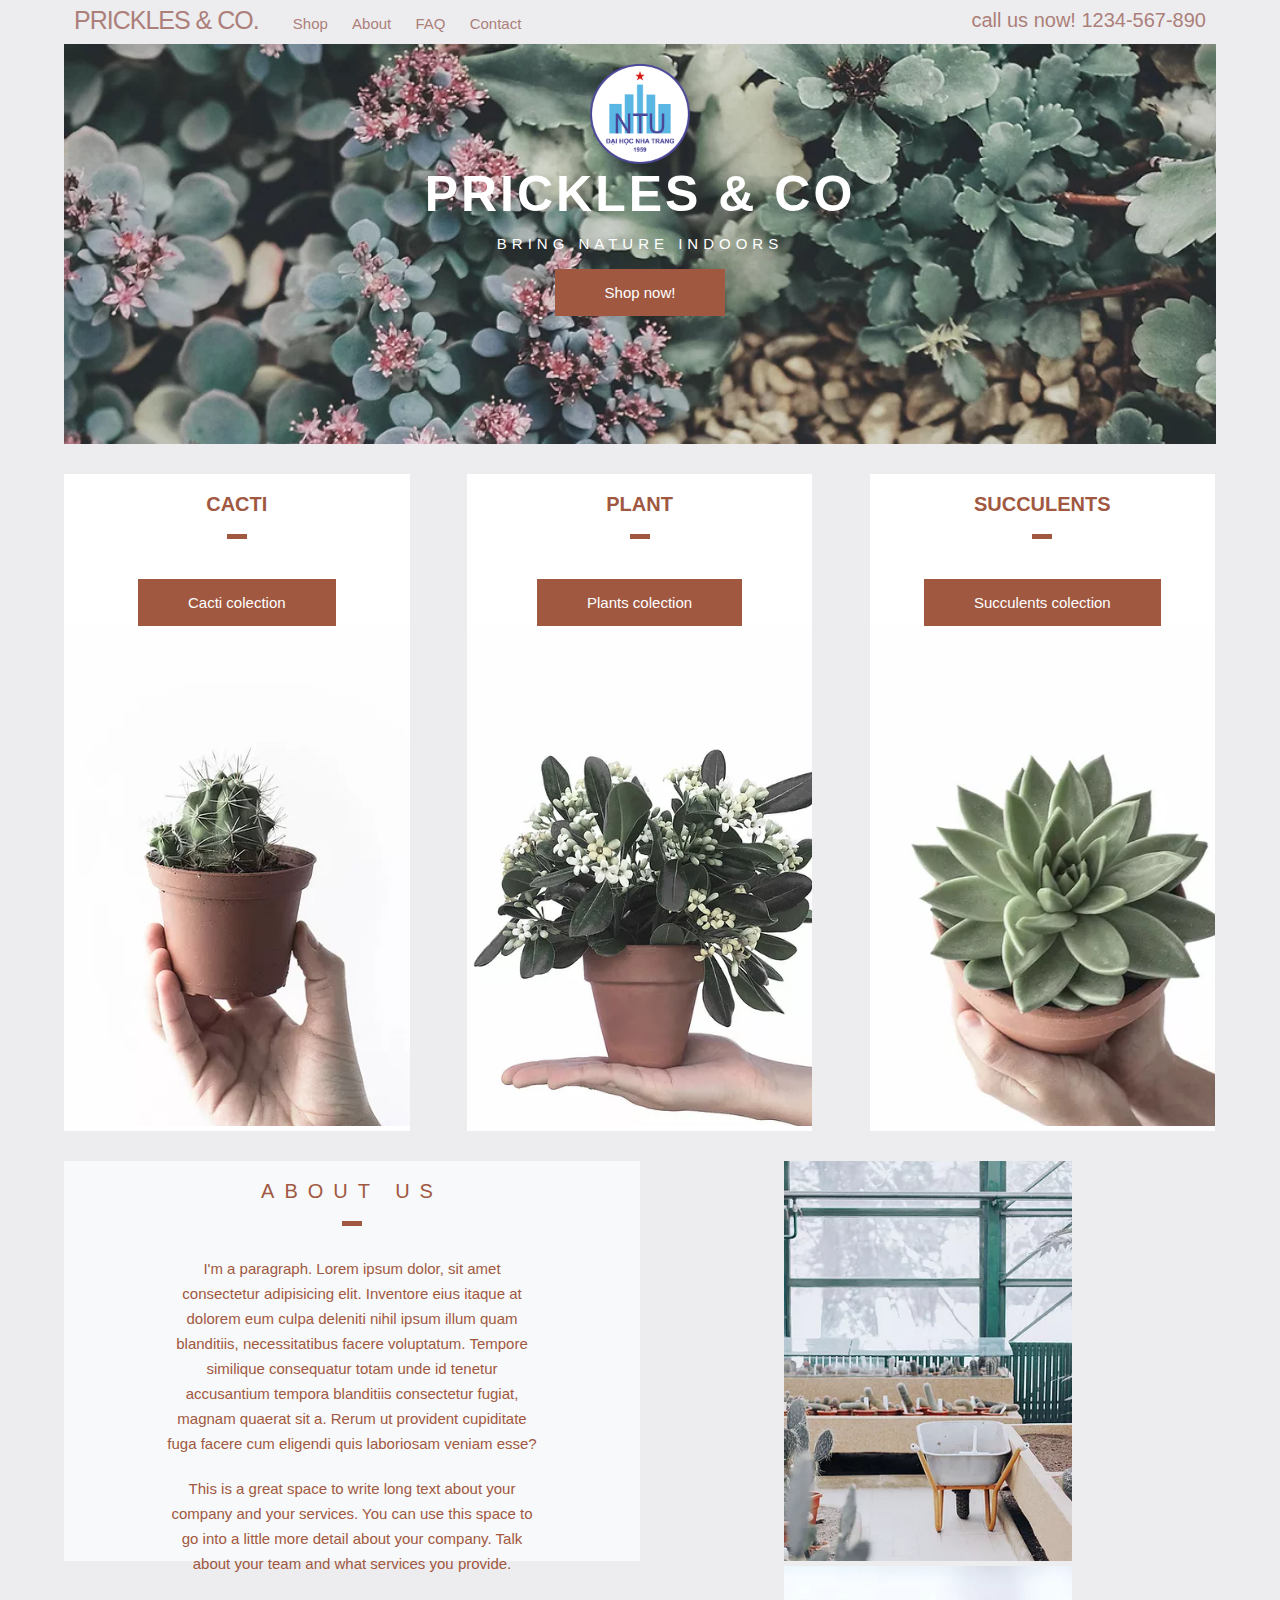
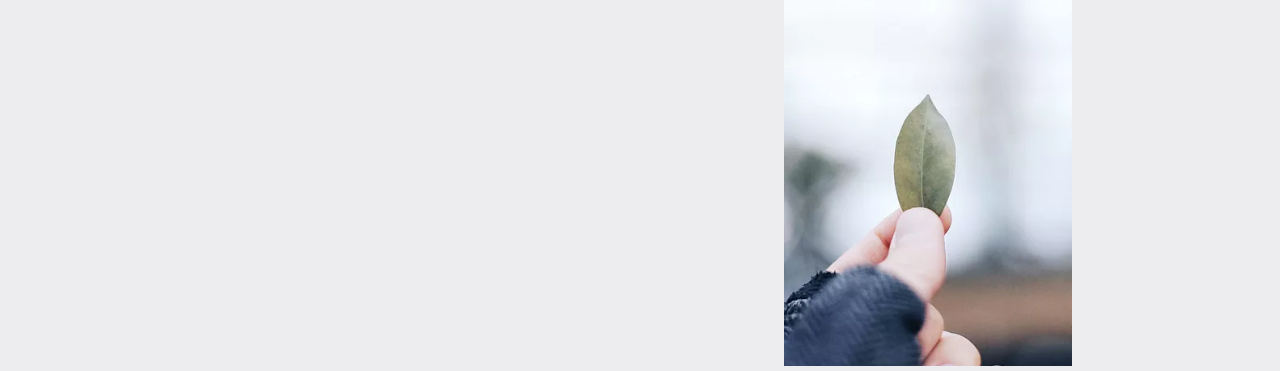
==== Lab2/index.html @ 4e46396e "/" ====
<!DOCTYPE html>
<html>
<head>
  <title>Lab2 - Tạ Huỳnh Đạt</title>
  <link rel="stylesheet" href="style.css">
</head>
  <div class="container">
    <!-- dòng header -->
    <header>
      <ul>
        <li class = "logo"><a href="#">prickles & co.</a></li>
        <li><a href="#">Shop</a></li>
        <li><a href="#">About</a></li>
        <li><a href="#">FAQ</a></li>
        <li><a href="#">Contact</a></li>
      </ul>
      <p>
        call us now! 1234-567-890
      </p>
      <div class="clear"></div>
    </header>
    <!-- dòng banner -->
    <body>
    <div class="banner">
      <img src="img/NTULogo.png" alt="NTU Logo" width="100px" height="100px">
      <h1>PRICKLES & CO</h1>
      <h2>BRING NATURE INDOORS</h2>
      <button class="b-button" type="button">Shop now!</button>
    </div>
    <!-- dòng card -->
    <div class="card">
      <h2>CACTI</h2>  
      <center><hr class="brown"></center>
      <br>
      <button  class="b-button" type="button">Cacti colection</button>
      <img src="img/pic5.png" alt="Cacti image">
    </div>
    <div class="card card-center">
      <h2>PLANT</h2>  
      <center><hr class="brown"></center>
      <br>
      <button  class="b-button" type="button">Plants colection</button>
      <img src="img/pic7.png" alt="Plant image">
    </div>
    <div class="card">
      <h2>SUCCULENTS</h2>  
      <center><hr class="brown"></center>
      <br>
      <button  class="b-button" type="button">Succulents colection</button>
      <img src="img/pic6.png" alt="Succulent image">
    </div>
    <div class="clear"></div>
     <!--content-->
    <div class="content content-box1">
      <p>
        <h2>ABOUT US</h2>
        <center><hr class="brown"> </center> 
        <h3>I'm a paragraph. Lorem ipsum dolor, sit amet consectetur adipisicing elit. Inventore eius itaque at dolorem eum culpa deleniti nihil ipsum illum quam blanditiis, necessitatibus facere voluptatum. Tempore similique consequatur totam unde id tenetur accusantium tempora blanditiis consectetur fugiat, magnam quaerat sit a. Rerum ut provident cupiditate fuga facere cum eligendi quis laboriosam veniam esse?</h3>
        <h3>This is a great space to write long text about your company and your services. You can use this space to go into a little more detail about your company. Talk about your team and what services you provide.</h3>
      </p>
    </div>
    <div class="content">
      <img src="img/pic1.png" alt="Bath with plants decor" style="width:50%; height: 400px; object-fit: cover;">
      <img src="img/pic2.png" alt="Leaf" style="width:50%; height:400px; object-fit: cover;">
    </div>
  </div>
 
  </body>

  </div>
</html>
---- Lab2/style.css ----
*{
  margin: 0px;
  padding: 0px;
  box-sizing: border-box; /*khi tinh do rong ko tinh toi border*/ 
}

body{
  background-color: #EDEDEF;
  font-family: 'Gill Sans', 'Gill Sans MT', Calibri, 'Trebuchet MS', sans-serif;
  font-size: 15px;
  line-height: 20px;
  color: #AC7F7A;
}

.container{
  width: 90%;
  margin: 0 auto;
}

header ul{
  list-style: none;
  line-height: 40px;
  float: left
}

header ul li{
  display: inline-block;
}

a{
  text-decoration: none;
}

header ul li a{
  color:#AC7F7A;
  padding: 0px 10px;
}

.logo{
  text-transform: uppercase;
  letter-spacing: -1px;
  font-size: 25px;
  margin-right: 10px;
  font-weight: 10;
}

header p{
  float:right;
  width: 30%;
  line-height: 40px;
  font-size: 20px;
  text-align: right;
  padding-right: 10px;
}

.clear{
  clear:both;
}

.banner{
  width: 100%;
  height: 400px;
  background: url("img/pic8.png");
  background-size: cover;
  text-align: center;
  padding-top: 20px;
  color: #fff;
  text-transform: uppercase;
  letter-spacing: 3px;
}

.banner background img{
  filter: brightness(10%);
}
.banner h1{
  font-size: 50px;
  line-height: 50px;
}

.banner h2{
  font-size: 15px;
  line-height: 50px;
  letter-spacing: 5px;
  font-weight: 100;
}

.b-button {
  background-color: #A05841;
  border: none;
  color: white; /*mau chu*/
  padding: 15px 50px;
  font-size: 15px;
}

.b-button:hover{
  background-color: #BAA39B;
}

.card{
  background-color: #fff;
  margin: 30px 0px;
  width: 30%;
  display: inline-block;
  text-align: center;
}

.card-center{
  margin: 0 4.6%;
}

hr.brown{
  border: none;
  margin: 20px 0px;
  border-bottom: 5px solid #A05841;
  width: 20px;
}

.card h2{
  color: #A05841;
  font-size: 20px;
  margin: 20px 0px;
}

.card img{
  width: 100%;
  height: 500px;
  object-fit: cover; 
}

.content{
  width: 50%;
  height: 400px;
  float: left;
  padding: 0 0;
  text-align: center;
}

.content-box1{
  background-color: #f8f9fa;
}

.content-box1 h2{
  font-family: 'Segoe UI', Tahoma, Geneva, Verdana, sans-serif;
  color: #A05841;
  font-size: 20px;
  font-weight: lighter;
  padding-top: 20px;
  letter-spacing: 10px;
}

.content-box1 h3{
  font-family: 'Segoe UI', Tahoma, Geneva, Verdana, sans-serif;
  padding: 10px 100px;
  color: #A05841;
  font-size: 15px;
  font-weight: lighter;
  line-height: 25px;
}
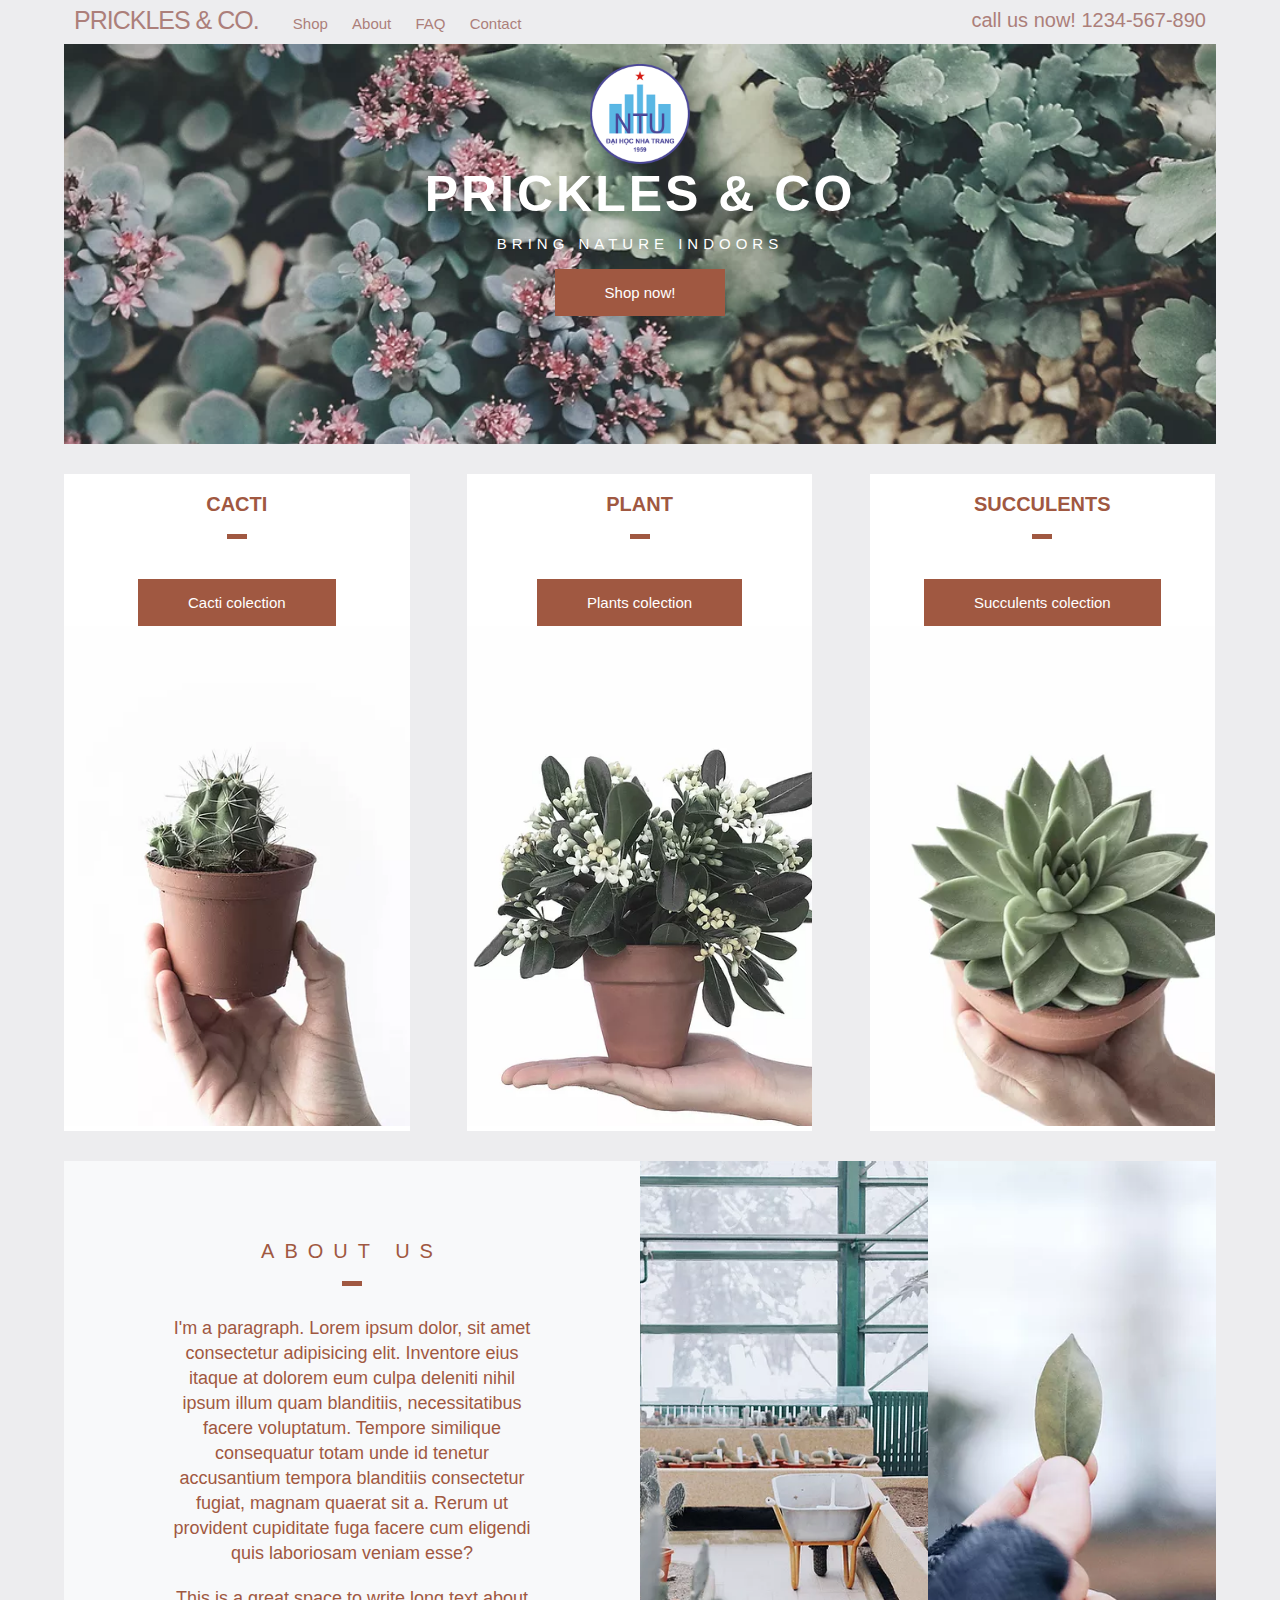
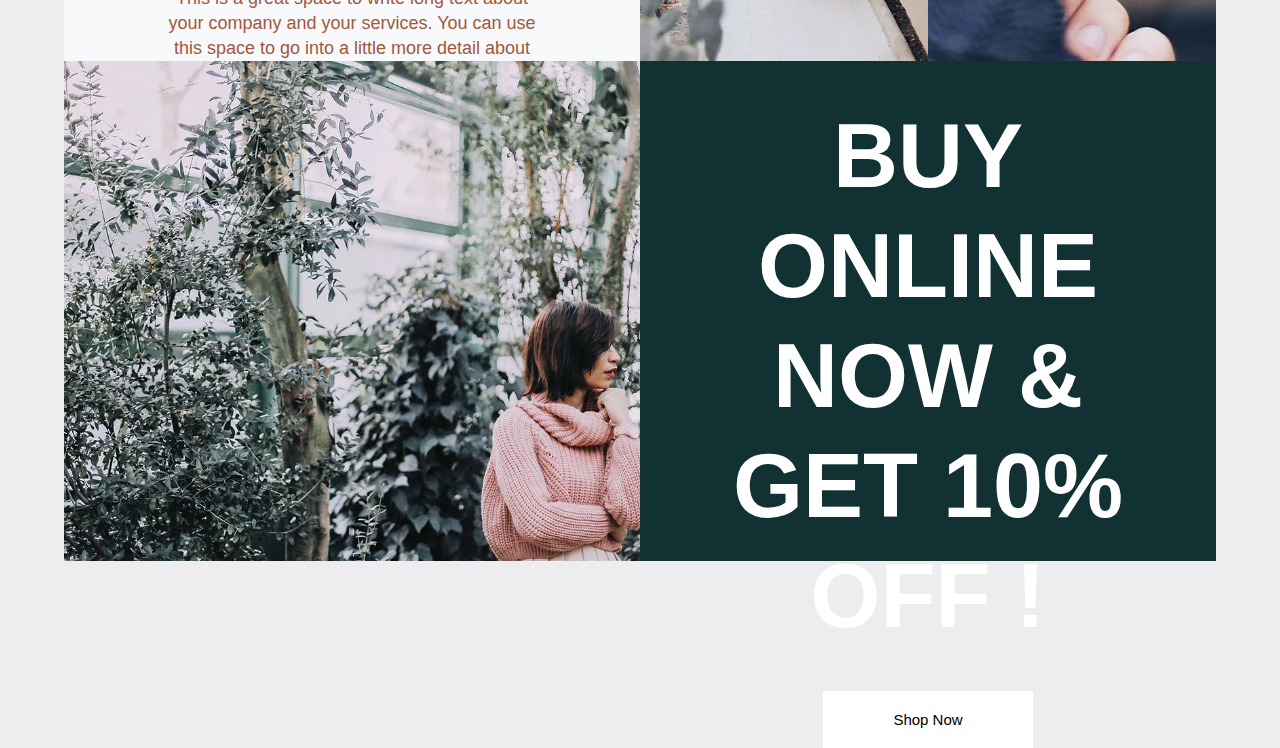
==== commit 2662cd6f: "." ====
--- a/Lab2/index.html
+++ b/Lab2/index.html
@@ -4,68 +4,73 @@
   <title>Lab2 - Tạ Huỳnh Đạt</title>
   <link rel="stylesheet" href="style.css">
 </head>
-  <div class="container">
-    <!-- dòng header -->
-    <header>
-      <ul>
-        <li class = "logo"><a href="#">prickles & co.</a></li>
-        <li><a href="#">Shop</a></li>
-        <li><a href="#">About</a></li>
-        <li><a href="#">FAQ</a></li>
-        <li><a href="#">Contact</a></li>
-      </ul>
-      <p>
-        call us now! 1234-567-890
-      </p>
-      <div class="clear"></div>
-    </header>
-    <!-- dòng banner -->
-    <body>
-    <div class="banner">
-      <img src="img/NTULogo.png" alt="NTU Logo" width="100px" height="100px">
-      <h1>PRICKLES & CO</h1>
-      <h2>BRING NATURE INDOORS</h2>
-      <button class="b-button" type="button">Shop now!</button>
-    </div>
-    <!-- dòng card -->
-    <div class="card">
-      <h2>CACTI</h2>  
-      <center><hr class="brown"></center>
-      <br>
-      <button  class="b-button" type="button">Cacti colection</button>
-      <img src="img/pic5.png" alt="Cacti image">
-    </div>
-    <div class="card card-center">
-      <h2>PLANT</h2>  
-      <center><hr class="brown"></center>
-      <br>
-      <button  class="b-button" type="button">Plants colection</button>
-      <img src="img/pic7.png" alt="Plant image">
-    </div>
-    <div class="card">
-      <h2>SUCCULENTS</h2>  
-      <center><hr class="brown"></center>
-      <br>
-      <button  class="b-button" type="button">Succulents colection</button>
-      <img src="img/pic6.png" alt="Succulent image">
-    </div>
+<div class="container">
+  <!-- dòng header -->
+  <header>
+    <ul>
+      <li class = "logo"><a href="#">prickles & co.</a></li>
+      <li><a href="#">Shop</a></li>
+      <li><a href="#">About</a></li>
+      <li><a href="#">FAQ</a></li>
+      <li><a href="#">Contact</a></li>
+    </ul>
+    <p>
+      call us now! 1234-567-890
+    </p>
     <div class="clear"></div>
-     <!--content-->
-    <div class="content content-box1">
-      <p>
-        <h2>ABOUT US</h2>
-        <center><hr class="brown"> </center> 
-        <h3>I'm a paragraph. Lorem ipsum dolor, sit amet consectetur adipisicing elit. Inventore eius itaque at dolorem eum culpa deleniti nihil ipsum illum quam blanditiis, necessitatibus facere voluptatum. Tempore similique consequatur totam unde id tenetur accusantium tempora blanditiis consectetur fugiat, magnam quaerat sit a. Rerum ut provident cupiditate fuga facere cum eligendi quis laboriosam veniam esse?</h3>
-        <h3>This is a great space to write long text about your company and your services. You can use this space to go into a little more detail about your company. Talk about your team and what services you provide.</h3>
-      </p>
-    </div>
-    <div class="content">
-      <img src="img/pic1.png" alt="Bath with plants decor" style="width:50%; height: 400px; object-fit: cover;">
-      <img src="img/pic2.png" alt="Leaf" style="width:50%; height:400px; object-fit: cover;">
-    </div>
+  </header>
+  <body>
+  <!-- dòng banner -->
+  <div class="banner">
+    <img src="img/NTULogo.png" alt="NTU Logo" width="100px" height="100px">
+    <h1>PRICKLES & CO</h1>
+    <h2>BRING NATURE INDOORS</h2>
+    <button class="b-button" type="button">Shop now!</button>
   </div>
- 
+  <!-- dòng card -->
+  <div class="card">
+    <h2>CACTI</h2>  
+    <center><hr class="brown"></center>
+    <br>
+    <button  class="b-button" type="button">Cacti colection</button>
+    <img src="img/pic5.png" alt="Cacti image">
+  </div>
+  <div class="card card-center">
+    <h2>PLANT</h2>  
+    <center><hr class="brown"></center>
+    <br>
+    <button  class="b-button" type="button">Plants colection</button>
+    <img src="img/pic7.png" alt="Plant image">
+  </div>
+  <div class="card">
+    <h2>SUCCULENTS</h2>  
+    <center><hr class="brown"></center>
+    <br>
+    <button  class="b-button" type="button">Succulents colection</button>
+    <img src="img/pic6.png" alt="Succulent image">
+  </div>
+  <div class="clear"></div>
+    <!--content-->
+  <div class="content content-box1">
+    <p>
+      <h2>ABOUT US</h2>
+      <center><hr class="brown"> </center> 
+      <h3>I'm a paragraph. Lorem ipsum dolor, sit amet consectetur adipisicing elit. Inventore eius itaque at dolorem eum culpa deleniti nihil ipsum illum quam blanditiis, necessitatibus facere voluptatum. Tempore similique consequatur totam unde id tenetur accusantium tempora blanditiis consectetur fugiat, magnam quaerat sit a. Rerum ut provident cupiditate fuga facere cum eligendi quis laboriosam veniam esse?</h3>
+      <h3>This is a great space to write long text about your company and your services. You can use this space to go into a little more detail about your company. Talk about your team and what services you provide.</h3>
+    </p>
+  </div>
+  <div class="content">
+    <img src="img/pic1.png" alt="Bath with plants decor" style="width:50%; height: 500px; object-fit: cover; float: left;">
+    <img src="img/pic2.png" alt="Leaf" style="width:50%; height: 500px; object-fit: cover; float: left;">
+    <div class="clear"></div>
+  </div>
+  <div class="content">
+    <img src="img/pic4.png" style="width: 100%; height: 500px; object-fit: cover;">
+  </div>
+  <div class="content content-box2">
+    <h2>BUY ONLINE NOW & GET 10% OFF !</h2>
+    <button type="button">Shop Now</button>
+  </div>
   </body>
-
-  </div>
+</div>
 </html>--- a/Lab2/style.css
+++ b/Lab2/style.css
@@ -6,9 +6,10 @@
 
 body{
   background-color: #EDEDEF;
-  font-family: 'Gill Sans', 'Gill Sans MT', Calibri, 'Trebuchet MS', sans-serif;
+  font-family: 'Segoe UI', Tahoma, Geneva, Verdana, sans-serif;
   font-size: 15px;
   line-height: 20px;
+  padding: 0;
   color: #AC7F7A;
 }
 
@@ -129,7 +130,7 @@
 
 .content{
   width: 50%;
-  height: 400px;
+  height: 500px;
   float: left;
   padding: 0 0;
   text-align: center;
@@ -144,7 +145,7 @@
   color: #A05841;
   font-size: 20px;
   font-weight: lighter;
-  padding-top: 20px;
+  padding-top: 80px;
   letter-spacing: 10px;
 }
 
@@ -152,7 +153,30 @@
   font-family: 'Segoe UI', Tahoma, Geneva, Verdana, sans-serif;
   padding: 10px 100px;
   color: #A05841;
-  font-size: 15px;
+  font-size: 18px;
   font-weight: lighter;
   line-height: 25px;
+}
+
+.content-box2{
+  background-color: #123132;
+}
+
+.content-box2 h2{
+  color: #fff;
+  font-size: 90px;
+  line-height: 110px;
+  margin: 40px;
+}
+
+.content-box2 button{
+  background-color: #fff;
+  border: none;
+  font-size: 15px;
+  padding: 20px 70px;
+}
+
+.content-box2 button:hover{
+  color: #fff;
+  background-color: #6c757d;
 }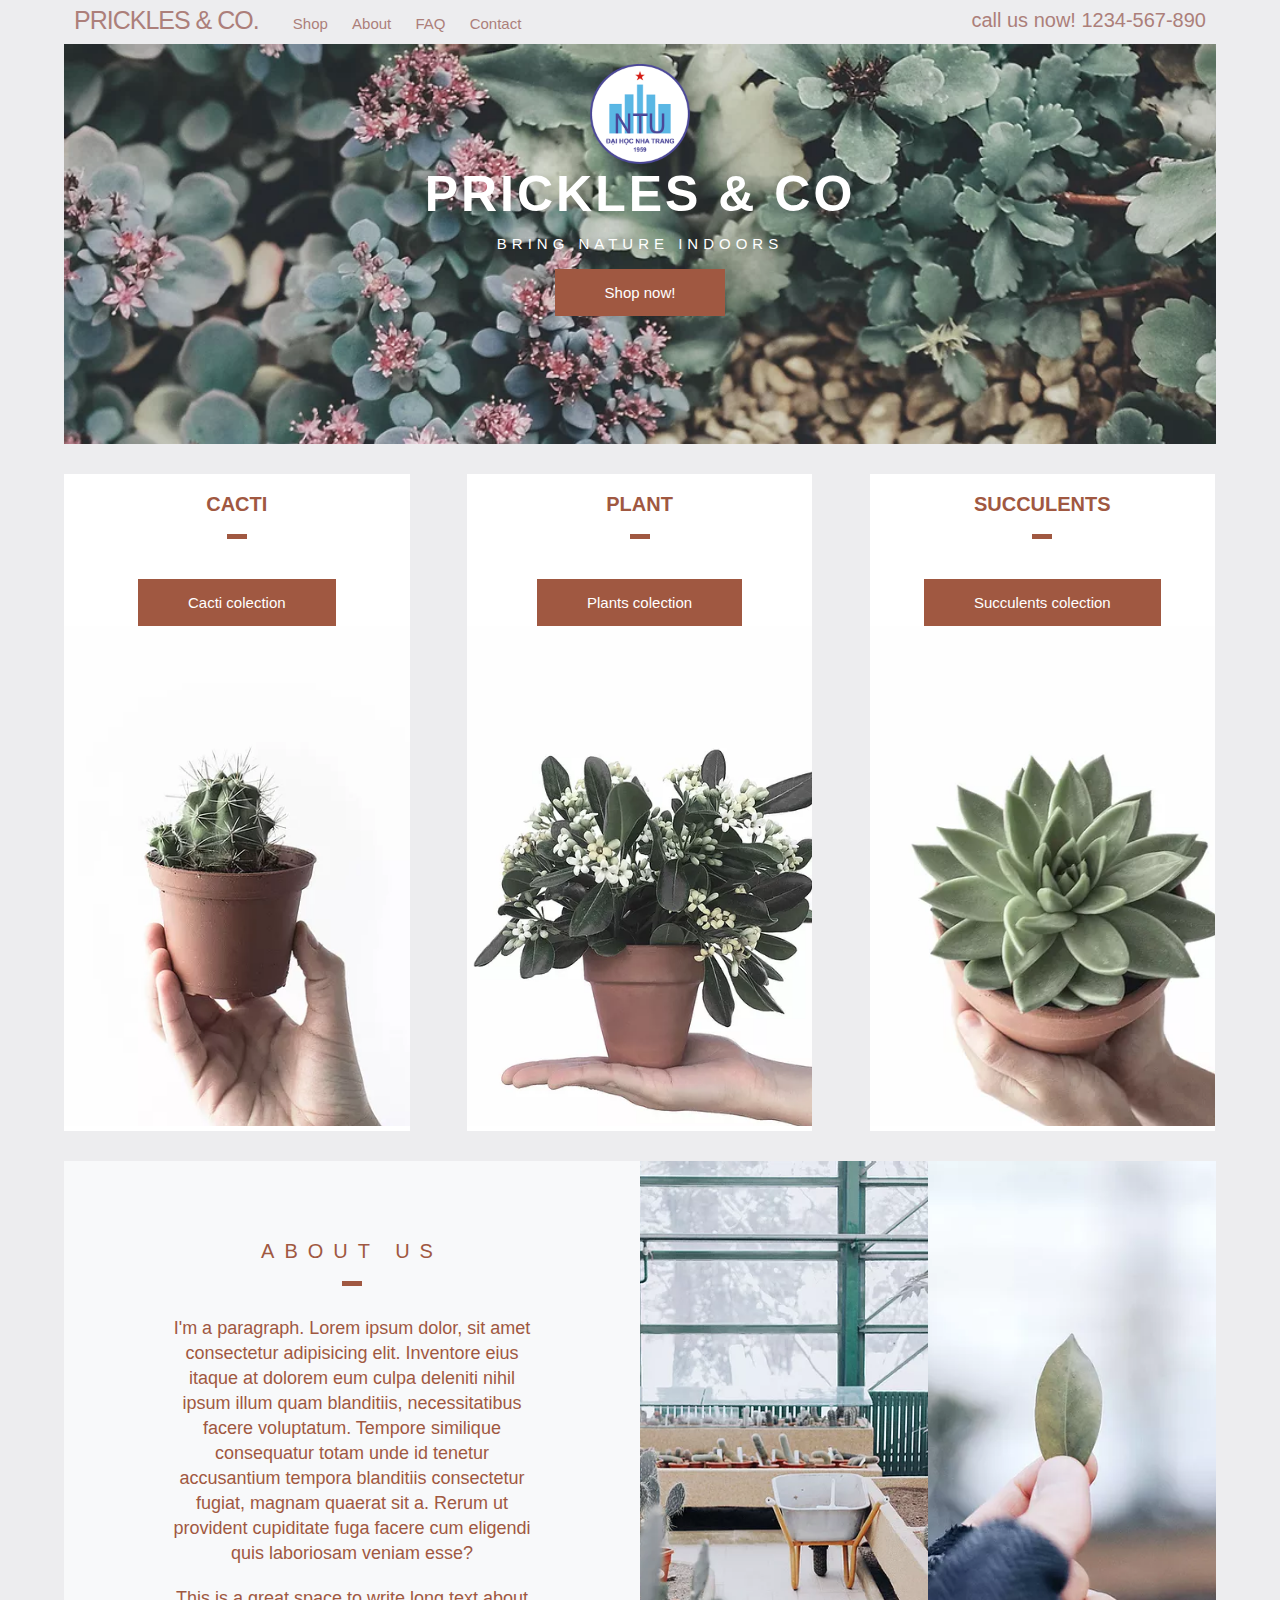
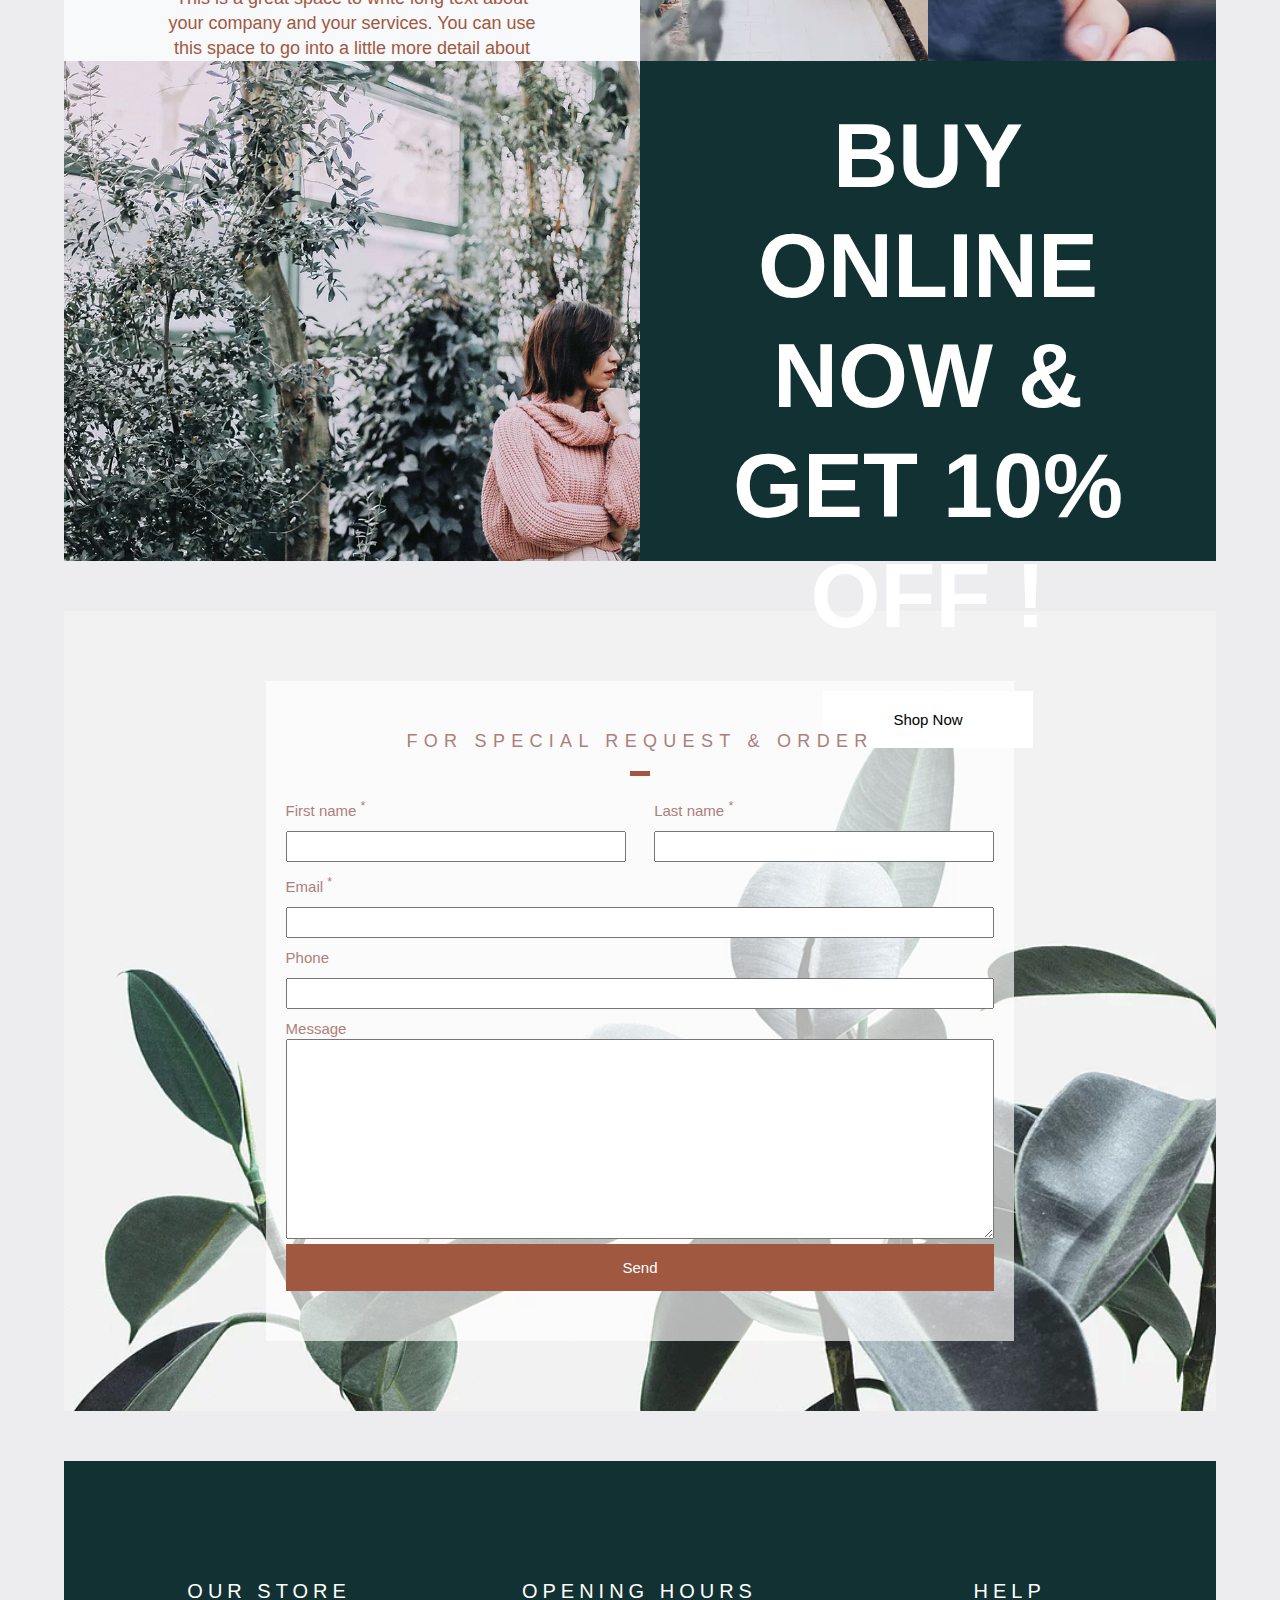
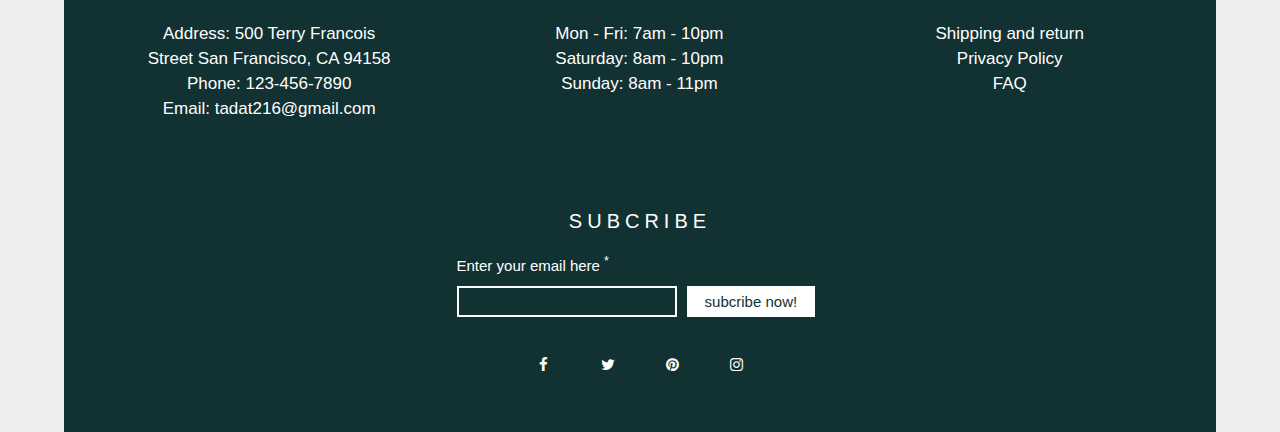
==== commit b454e17f: "." ====
--- a/Lab2/index.html
+++ b/Lab2/index.html
@@ -3,6 +3,7 @@
 <head>
   <title>Lab2 - Tạ Huỳnh Đạt</title>
   <link rel="stylesheet" href="style.css">
+  <link rel="stylesheet" href="https://cdnjs.cloudflare.com/ajax/libs/font-awesome/4.7.0/css/font-awesome.min.css">
 </head>
 <div class="container">
   <!-- dòng header -->
@@ -71,6 +72,82 @@
     <h2>BUY ONLINE NOW & GET 10% OFF !</h2>
     <button type="button">Shop Now</button>
   </div>
+  <div class="clear"></div>
+  <!--form-->
+  <div class="contact">
+    <form id="form-contact">
+      <h2>for special request & order</h2>
+      <center><hr class="brown"> </center> 
+      <div class="contact-form contact-form-pcecial">
+         <label for="first-name">First name <sup>*</sup></label>
+         <br>
+         <input type="text" name="first-name">
+      </div>
+      <div class="contact-form contact-form-pcecial" id="last-name">
+        <label for="last-name">Last name <sup>*</sup></label>
+        <br>
+        <input type="text" name="last-name">
+      </div>
+      <div class="clear"></div>
+      <div class="contact-form">
+        <label for="email">Email <sup>*</sup></label>
+        <br>
+        <input type="text" name="email">
+      </div>
+      <div class="contact-form">
+        <label for="phone">Phone</label>
+        <br>
+        <input type="text" name="phone">
+      </div>
+      <div class="contact-form">
+        <label for="message">Message</label>
+        <br>
+        <textarea name="message"></textarea>
+      </div>
+      <div class="contact-form">
+        <input type="button" name="button" value="Send">
+      </div>
+    </form>
+  </div>
   </body>
+  <footer>
+    <div class="information">
+      <h2>our store</h2>
+      <h3>Address: 500 Terry Francois</h3>
+      <h3>Street San Francisco, CA 94158</h3>
+      <h3>Phone: 123-456-7890</h3>
+      <h3>Email: tadat216@gmail.com</h3>
+    </div>
+    <div class="information">
+      <h2>opening hours</h2>
+      <h3>Mon - Fri: 7am - 10pm</h3>
+      <h3>Saturday: 8am - 10pm</h3>
+      <h3>Sunday: 8am - 11pm</h3>
+    </div>
+    <div class="information">
+      <h2>help</h2>
+      <a href>Shipping and return</a>
+      <br>
+      <a href>Privacy Policy</a>
+      <br>
+      <a href>FAQ</a>
+    </div>
+    <div class="clear"></div>
+    <div class = "subcribe">
+      <center><h2>subcribe</h2></center>
+      <label for="user-email">Enter your email here <sup>*</sup></label>
+      <br>
+      <input type="text" name="user-email">
+      <input type="button" name="button" value="subcribe now!">
+      <div class="clear"></div>
+    </div>
+    <div clas = "clear"></div>
+    <center>
+    <a href="#" class="fa fa-facebook"></a>
+    <a href="#" class="fa fa-twitter"></a>
+    <a href="#" class="fa fa-pinterest"></a>
+    <a href="#" class="fa fa-instagram"></a>
+    </center>
+  </footer>
 </div>
 </html>--- a/Lab2/style.css
+++ b/Lab2/style.css
@@ -179,4 +179,174 @@
 .content-box2 button:hover{
   color: #fff;
   background-color: #6c757d;
+}
+
+.contact{
+  width: 100%;
+  height:800px;
+  background-image: url("img/pic9.png");
+  background-size: cover;
+  margin: 50px 0px;
+  padding: 70px 0;
+}
+
+#form-contact{
+  width: 65%;
+  background-color: rgba(255, 255, 255, 0.66);
+  margin: auto auto;
+  padding: 50px 20px;
+}
+
+#form-contact h2{
+  font-weight: lighter;
+  letter-spacing: .35em;
+  font-size: 18px;  
+  text-transform: uppercase;
+  text-align: center;
+}
+
+.contact-form{
+  width: 100%;
+}
+
+.contact-form-pcecial{
+  width: 48%;
+  float: left;
+}
+
+.contact-form input[type=text]{
+  width: 100%;
+  padding: 5px 0px;
+  margin: 10px 0px;
+  font-size: 15px;
+}
+
+#last-name{margin-left: 4%;}
+
+.contact-form input[type=button]
+{
+  width: 100%;
+  background-color: #A05841;  
+  color: #fff;
+  border: none;
+  padding: 15px 0;
+  font-size: 15px;
+}
+
+.contact-form input[type=button]:hover{
+  background-color: #BAA39B;
+  color: #000;
+}
+
+.contact-form textarea{
+  font-size: 10px;
+
+}
+
+
+
+footer{
+  background-color: #123132;
+  color: #fff;
+  padding: 30px 20px;
+}
+
+footer h2{
+  font-weight: lighter;
+  text-transform: uppercase;
+  letter-spacing: 5px;
+  font-size: 20px;
+  margin: 20px 0;
+}
+
+footer h3{
+  font-size: 17px;
+  line-height: 25px;
+  font-weight: lighter;
+}
+
+.contact-form textarea{
+  width: 100%;
+  font-size: 17px;
+  height: 200px;
+}
+
+.information{
+  width: 33.3%;
+  float: left;
+  text-align: center;
+  background-color: #123132;
+  padding: 70px 0;
+}
+
+.information a{
+  font-size: 17px;
+  line-height: 25px;
+  font-weight: lighter;
+  color: #fff;
+}
+
+.information a:hover{
+  text-decoration: underline;
+}
+
+.subcribe{
+  width: 33%;
+  margin: 0 auto;
+}
+
+.subcribe input[type = text]
+{
+  width: 60%;
+  float: left;
+  padding: 5px 0px;
+  margin: 10px 0px;
+  font-size: 15px;
+  border: solid 2px;
+  background-color: #123132;
+  border-color: #fff;
+  color: #fff;
+  margin-right: 10px;
+}
+
+.subcribe input[type = button]
+{
+  width: 35%;
+  background-color: #fff;  
+  color: #123132;
+  border: none;
+  padding: 7px 0;
+  margin: 10px 0;
+  font-size: 15px;
+}
+
+.subcribe input[type = button]:hover
+{
+  background-color: #6c757d;  
+  color: #fff;
+}
+
+.fa {
+  margin: 30px 5px;
+  font-size: 40px;
+  width: 50px;
+  text-align: center;
+  text-decoration: none;
+}
+
+/* Facebook */
+.fa-facebook {
+  color: white;
+}
+
+.fa-twitter{
+  color: #fff;
+}
+
+.fa-pinterest{
+  color: #fff;
+}
+
+.fa-instagram{
+  color: #fff;
 }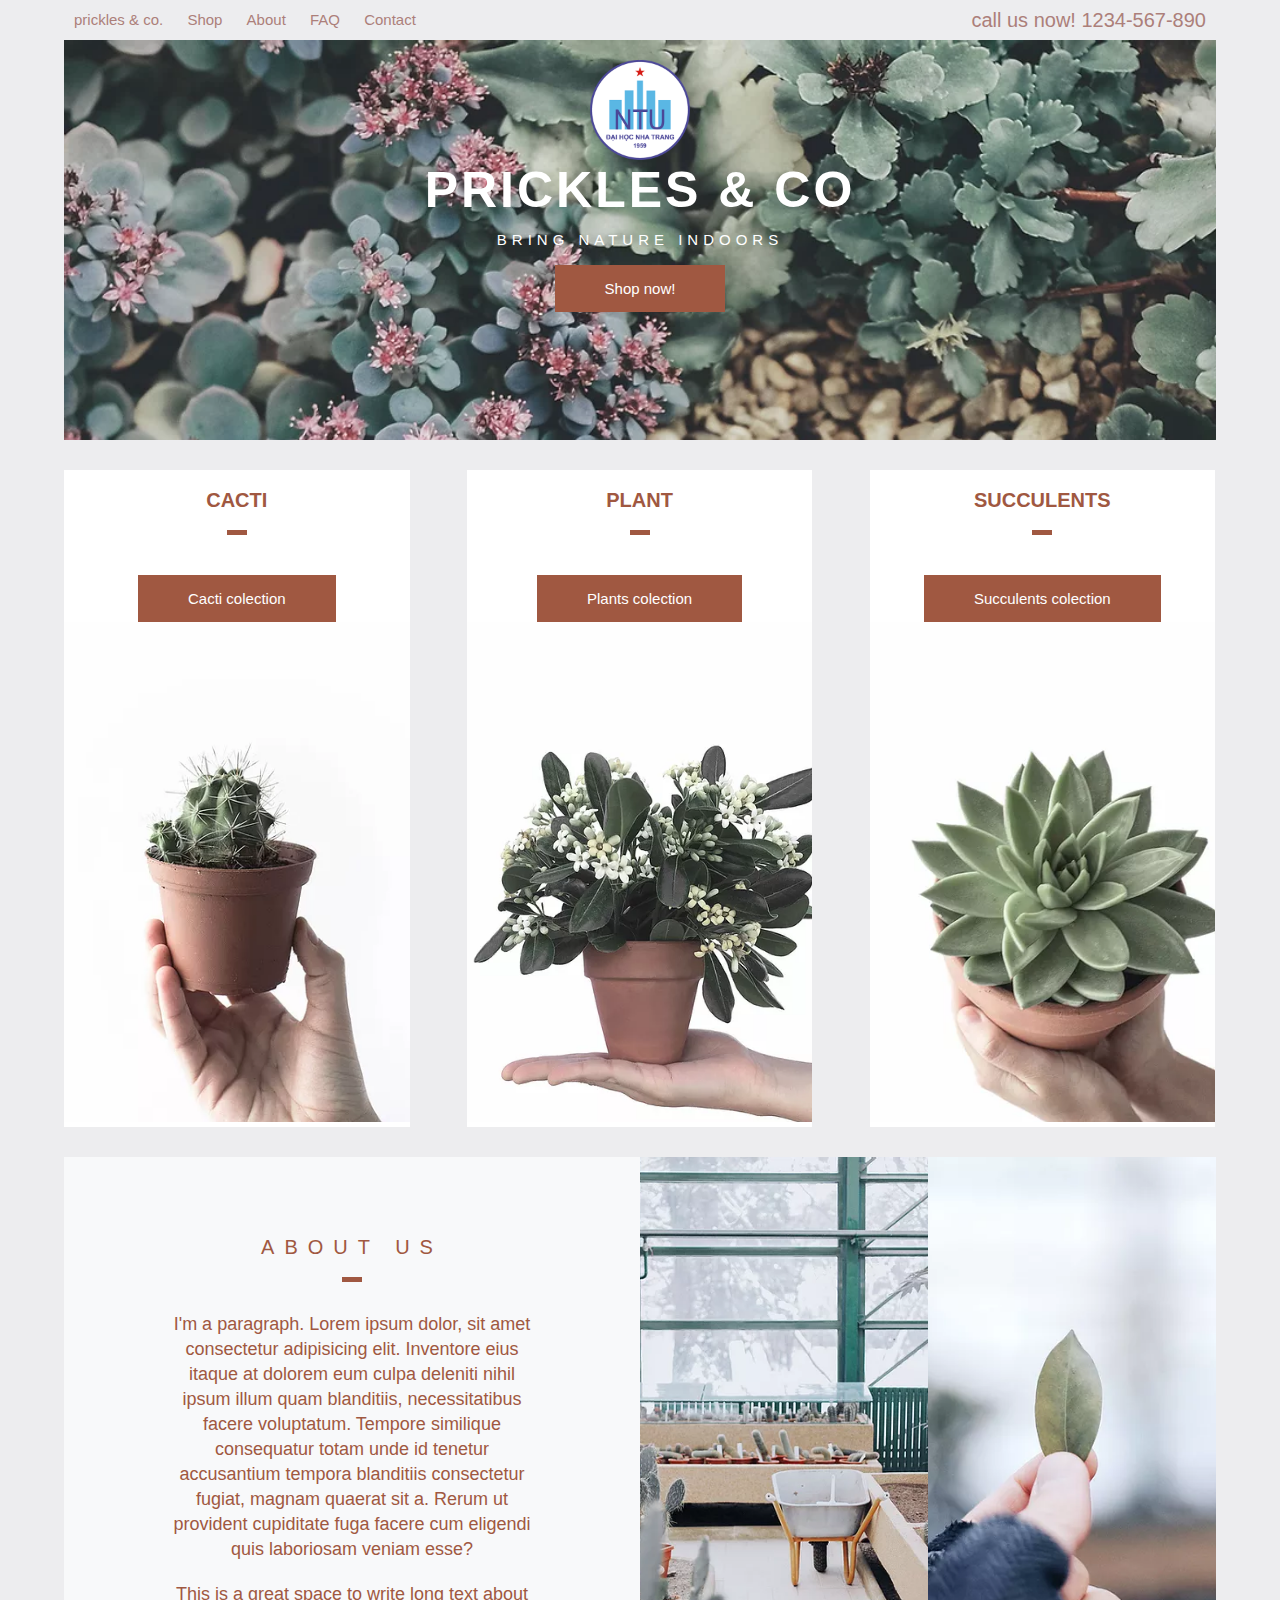
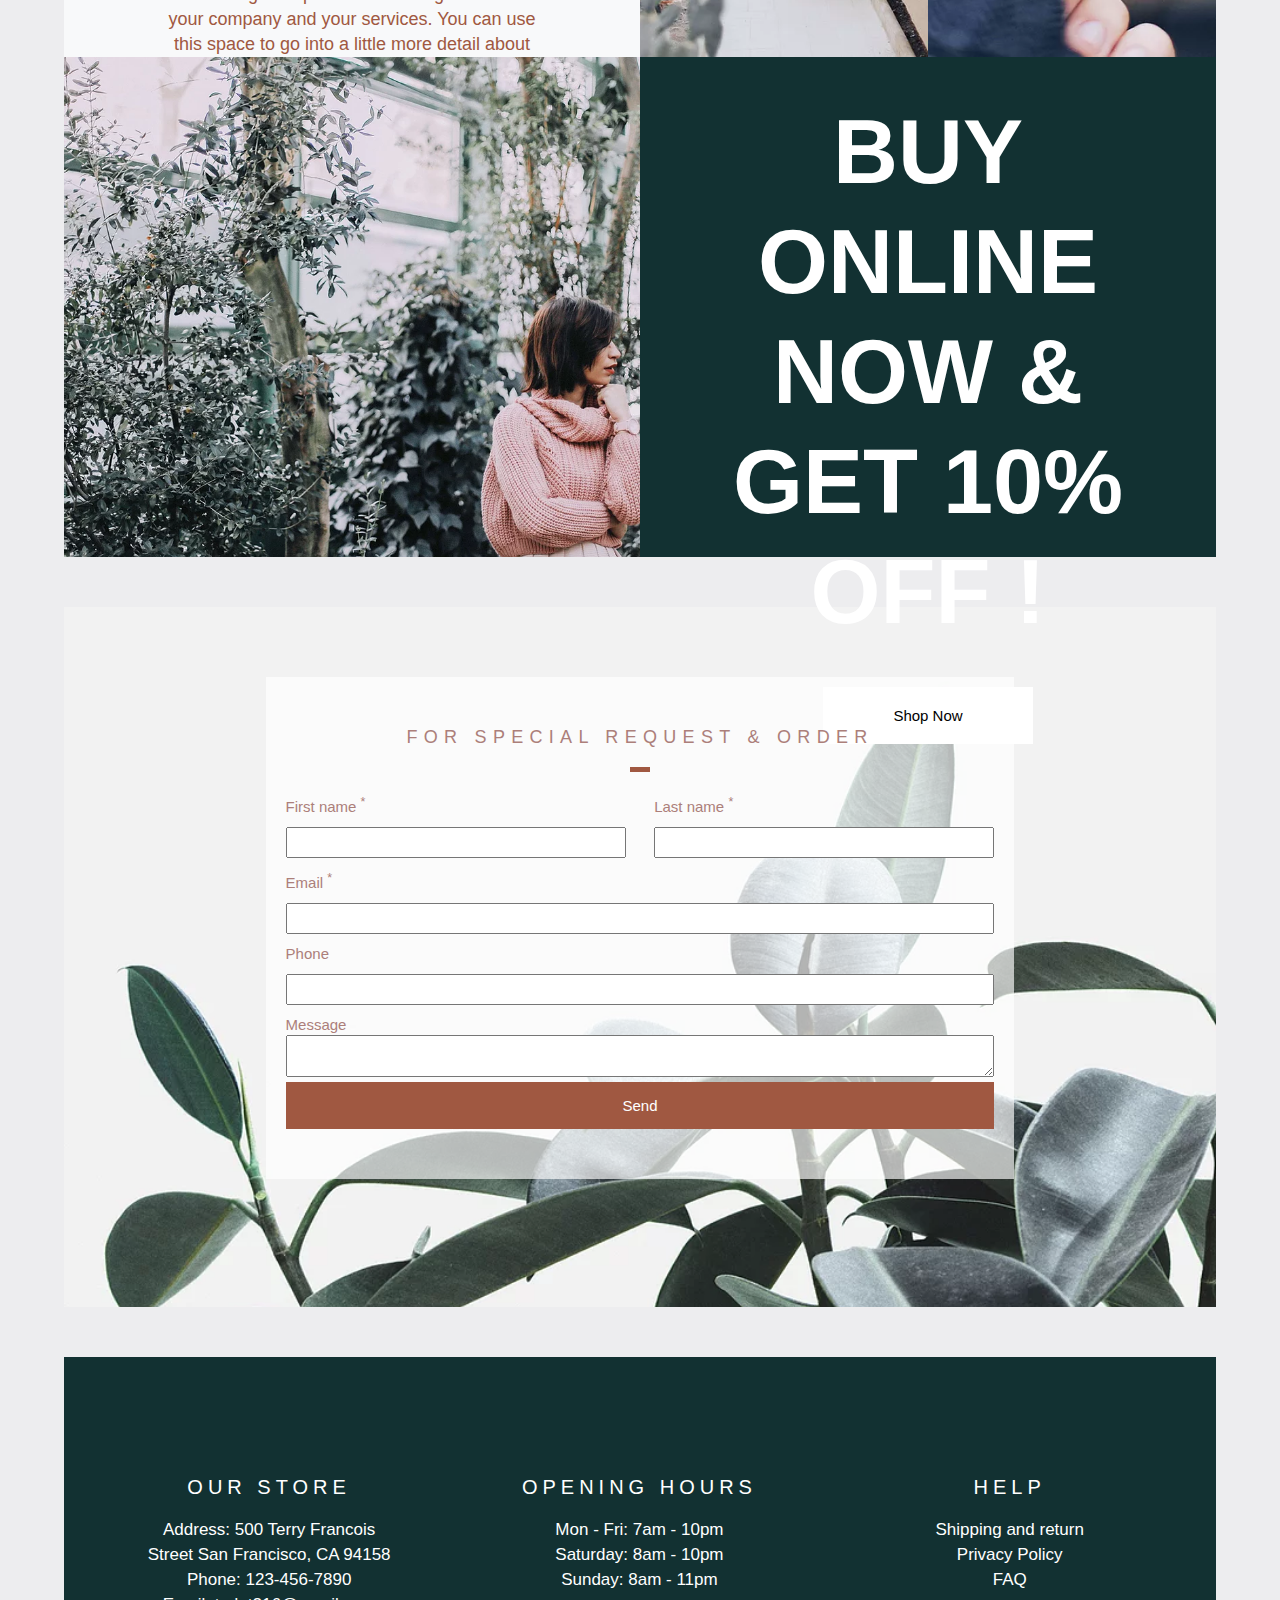
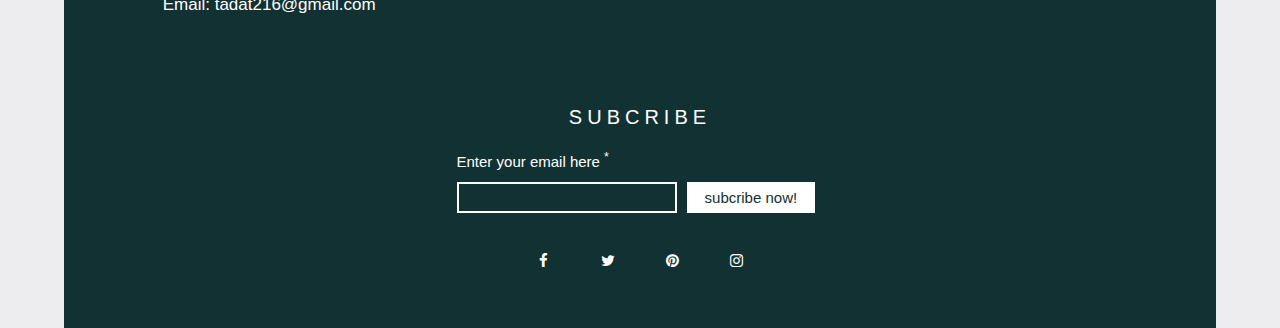
==== commit fe8b99cc: "." ====
--- a/Lab2/index.html
+++ b/Lab2/index.html
@@ -9,7 +9,7 @@
   <!-- dòng header -->
   <header>
     <ul>
-      <li class = "logo"><a href="#">prickles & co.</a></li>
+      <li class = "logo-brand"><a href="#">prickles & co.</a></li>
       <li><a href="#">Shop</a></li>
       <li><a href="#">About</a></li>
       <li><a href="#">FAQ</a></li>
--- a/Lab2/style.css
+++ b/Lab2/style.css
@@ -183,7 +183,7 @@
 
 .contact{
   width: 100%;
-  height:800px;
+  height: 700px;
   background-image: url("img/pic9.png");
   background-size: cover;
   margin: 50px 0px;
@@ -267,8 +267,8 @@
 
 .contact-form textarea{
   width: 100%;
+  font-family: 'Segoe UI', Tahoma, Geneva, Verdana, sans-serif;
   font-size: 17px;
-  height: 200px;
 }
 
 .information{
